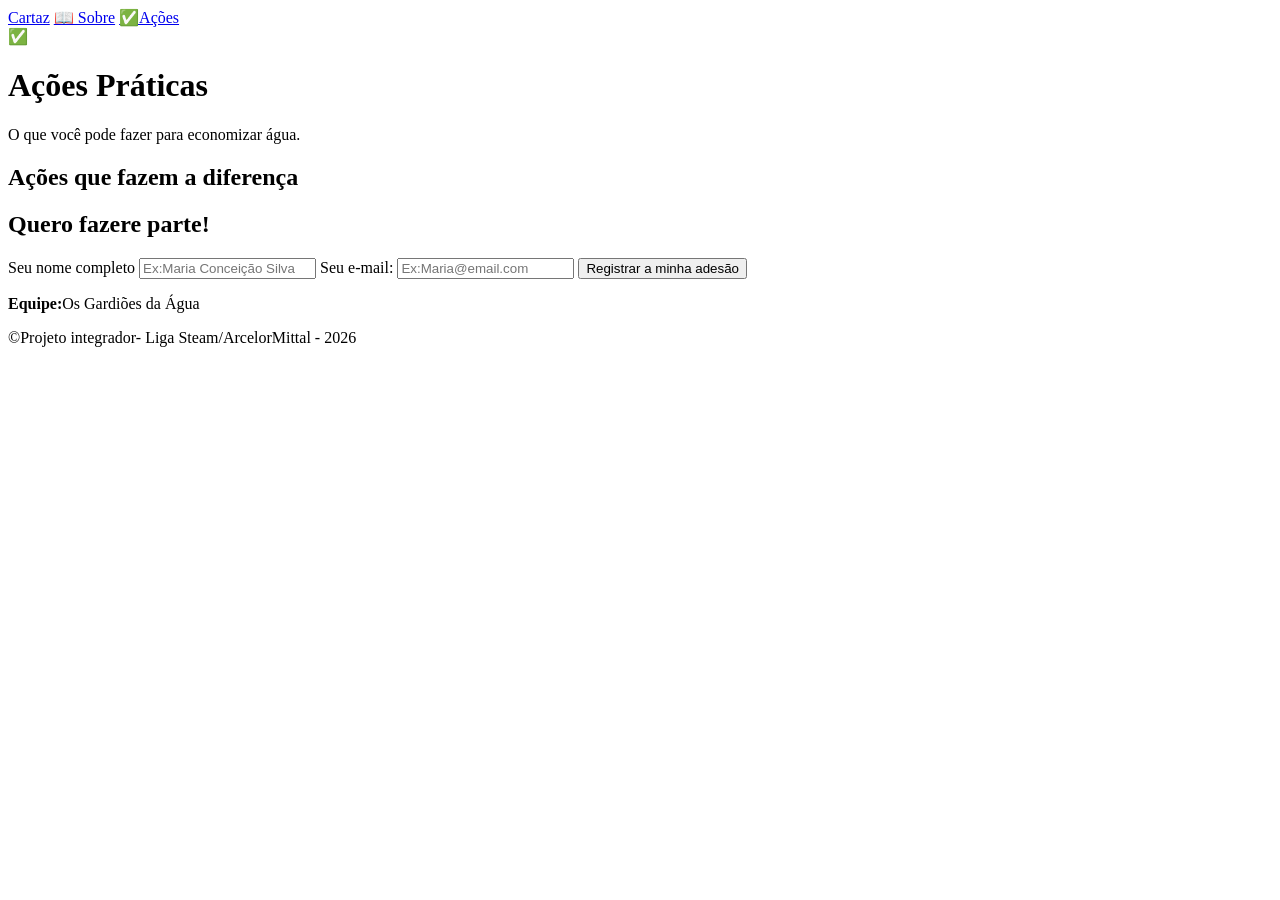
==== acoes.html @ edaf78b9 "feat: criação pagina ações" ====
<!DOCTYPE html>
<html lang="pt-br">
<head>
    <meta charset="UTF-8">
    <meta name="viewport" content="width=device-width, initial-scale=1.0">
    <title>Acoes Práticas| O que voce pode fazer</title>
</head>
<body>
     <header>
        <nav>
            <a href="index.html">Cartaz</a>
            <a href="sobre.html"> 📖 Sobre</a>
            <a href="acoes.html">✅Ações</a>
        </nav>
        <div>✅</div>
        <h1> Ações Práticas</h1>
        <p>O que você pode fazer para economizar água.</p>
   
    </header>
    <main>
        <section> 
            <h2> Ações que fazem a diferença</h2>
            <div>

            </div> 
        </section>

        <section>
            <div> 
                <h2> Quero fazere parte! </h2>
                <form action=""> 
                    <label for="nome">Seu nome completo </label>
                    <input type="text" id="nome" name="nome" required placeholder="Ex:Maria Conceição Silva">

                    <label for="email"> Seu e-mail:</label>
                    <input type="email" id="email" name="email" required placeholder="Ex:Maria@email.com">
                    <button type="submit">Registrar a minha adesão</button>
                </form>
            </div>
        </section>
    </main>
     <footer>
        <p><strong>Equipe:</strong>Os Gardiões da Água</p>
        <p>&copy;Projeto integrador- Liga Steam/ArcelorMittal - 2026</p>

    </footer>
</body>
</html>
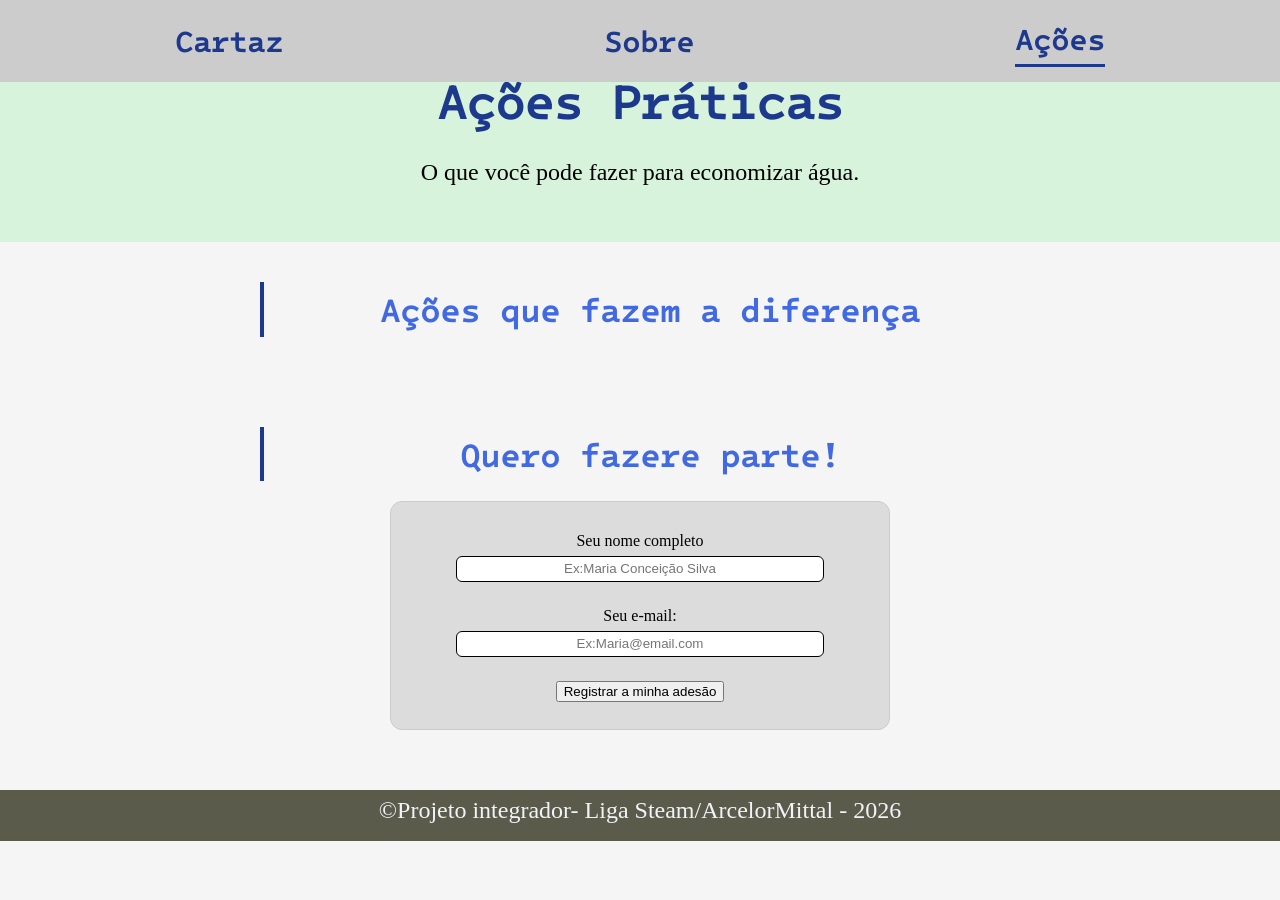
==== commit 9c454920: "new infos" ====
--- a/acoes.html
+++ b/acoes.html
@@ -4,15 +4,16 @@
     <meta charset="UTF-8">
     <meta name="viewport" content="width=device-width, initial-scale=1.0">
     <title>Acoes Práticas| O que voce pode fazer</title>
+    <link rel="stylesheet" href="assets/css/style.css" >
 </head>
 <body>
      <header>
-        <nav>
+        <nav class="menu-navegacao">
             <a href="index.html">Cartaz</a>
-            <a href="sobre.html"> 📖 Sobre</a>
-            <a href="acoes.html">✅Ações</a>
+            <a href="sobre.html"> Sobre</a>
+            <a href="acoes.html" class="ativo">Ações</a>
         </nav>
-        <div>✅</div>
+        
         <h1> Ações Práticas</h1>
         <p>O que você pode fazer para economizar água.</p>
    
@@ -20,15 +21,15 @@
     <main>
         <section> 
             <h2> Ações que fazem a diferença</h2>
-            <div>
+            <div class="lista-acoes">
 
             </div> 
         </section>
 
-        <section>
+        <section class="container-central">
             <div> 
                 <h2> Quero fazere parte! </h2>
-                <form action=""> 
+                <form class="formulario" id="formulario-adesao" action=""> 
                     <label for="nome">Seu nome completo </label>
                     <input type="text" id="nome" name="nome" required placeholder="Ex:Maria Conceição Silva">
 
@@ -40,7 +41,7 @@
         </section>
     </main>
      <footer>
-        <p><strong>Equipe:</strong>Os Gardiões da Água</p>
+      
         <p>&copy;Projeto integrador- Liga Steam/ArcelorMittal - 2026</p>
 
     </footer>
--- a/assets/css/style.css
+++ b/assets/css/style.css
@@ -0,0 +1,199 @@
+@font-face {
+font-family: "intelOneMomo";
+src: url("/assets/fonts/IntelOneMono-VariableFont_wght.ttf")format("truetype");
+font-weight: normal;
+
+}
+
+
+*{
+margin: 0px;
+box-sizing: border-box;
+}
+
+body{
+
+color:#000;
+background-color:oklch(97% 0 0);
+line-height: 1.7;
+text-align: center;
+display: flex;
+flex-direction: column;
+
+}
+
+main{
+
+flex: 1;
+}
+
+header{
+background: #d8f3dc;
+text-align: center;
+padding: 40px 20px;
+margin-top: 20px;
+}
+
+
+
+
+
+.menu-navegacao{
+background: #f0f4f8;
+padding: 15px;
+position: fixed;
+top: 0;
+left: 0;
+width: 100vw;
+z-index: 100;
+display: flex;
+align-items: center;
+justify-content: space-around;
+background: #ccc;
+}
+.menu-navegacao a {
+margin: 0;
+color:oklch(37.9% 0.146 265.522);
+text-decoration: none;
+font-weight: bold;
+transition: 0.3s;
+font-size: 1.8rem;
+text-decoration: none;
+cursor: pointer;
+font-family:"intelOneMomo";
+}
+
+.menu-navegacao a:hover{
+border-bottom: 3px solid white}
+
+
+
+.img_inicio{
+display: block;
+margin: auto;
+width: 100%;
+height: 400px;
+object-fit: cover;
+}
+
+h1{
+color: oklch(37.9% 0.146 265.522);
+font-size: 3rem;
+margin: 0 0 10px;
+font-family:"intelOneMomo";
+}
+
+h2{
+color: oklch(44.6% 0.043 257.281);
+font-size: 2em;
+margin: 0 0 10px;
+font-family:"intelOneMomo";
+}
+
+p{
+font-size: 1.5rem;
+margin: 0 0 10px;
+}
+ul{
+list-style: none;
+padding: 0;
+
+}
+
+
+li{
+background: #d8f3dc;
+border-left: 5px solid green;
+padding: 12px 18px;
+margin-bottom: 8px;
+border-radius: 8px;
+
+font-size: 1.3rem;
+
+
+
+}
+section{
+padding: 40px 20px;
+max-width: 800px;
+margin: 0 auto;
+}
+
+.section-cinza{
+background: #ccc;
+max-width: 100%;
+}
+.container-central{
+margin: 0 auto;
+max-width: 800px;
+
+}
+
+h2{
+color: royalblue;
+border-left: 4px solid oklch(37.9% 0.146 265.522);
+padding-left: 15px;
+}
+
+h2:hover{
+border-bottom: 4px solid oklch(37.9% 0.146 265.522);
+
+}
+
+footer{
+background-color:oklch(46.6% 0.025 107.3);
+color: #f0f4f8;
+text-align: center;
+cursor: default;
+
+}
+
+.botao{
+display: inline-block;
+background-color: oklch(70.7% 0.165 254.624);
+color: black;
+padding: 10px 20px;
+border-radius: 30px;
+text-decoration: none;
+font-weight: bold;
+margin: 15px 0;
+}
+
+.ativo{
+border-bottom: 3px solid oklch(37.9% 0.146 265.522);
+}
+
+.lista-acoes{
+display: grid;
+
+}
+
+
+
+
+.container-central{
+
+}
+
+.formulario{
+max-width: 500px;
+margin: 20px auto;
+padding: 25px 65px;
+background: gainsboro;
+border-radius: 12px ;
+border: 1px solid #ccc;
+}
+
+.formulario input{
+width: 100%;
+padding: 12px;
+margin-bottom: 20px;
+border: 1px solid black;
+border-radius: 6px;
+text-align: center;
+height: 15px;
+}
+
+main{
+
+}
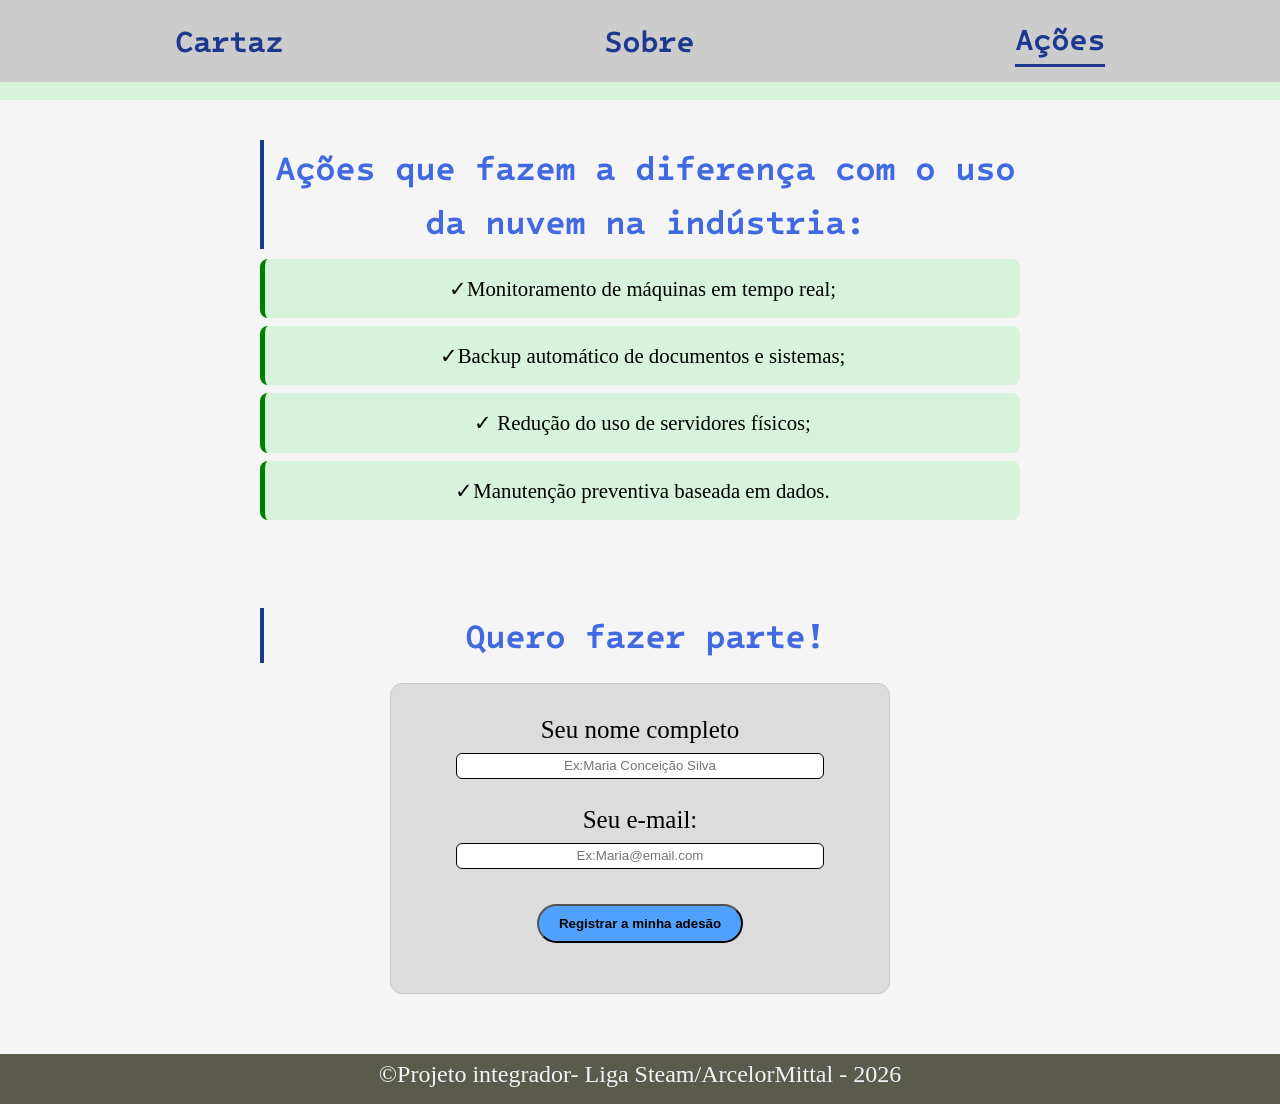
==== commit a061891a: "novas info" ====
--- a/acoes.html
+++ b/acoes.html
@@ -14,13 +14,12 @@
             <a href="acoes.html" class="ativo">Ações</a>
         </nav>
         
-        <h1> Ações Práticas</h1>
-        <p>O que você pode fazer para economizar água.</p>
+       
    
     </header>
     <main>
         <section> 
-            <h2> Ações que fazem a diferença</h2>
+            <h2> Ações que fazem a diferença com o uso da nuvem na indústria:</h2>
             <div class="lista-acoes">
 
             </div> 
@@ -28,14 +27,15 @@
 
         <section class="container-central">
             <div> 
-                <h2> Quero fazere parte! </h2>
+                <h2> Quero fazer parte! </h2>
                 <form class="formulario" id="formulario-adesao" action=""> 
                     <label for="nome">Seu nome completo </label>
                     <input type="text" id="nome" name="nome" required placeholder="Ex:Maria Conceição Silva">
 
                     <label for="email"> Seu e-mail:</label>
                     <input type="email" id="email" name="email" required placeholder="Ex:Maria@email.com">
-                    <button type="submit">Registrar a minha adesão</button>
+                    <button class="btninput" type="submit">Registrar a minha adesão</button>
+                    <p class="msg"></p>
                 </form>
             </div>
         </section>
@@ -45,5 +45,6 @@
         <p>&copy;Projeto integrador- Liga Steam/ArcelorMittal - 2026</p>
 
     </footer>
+    <script src="/assets/js/script.js"></script>
 </body>
 </html>
--- a/assets/css/style.css
+++ b/assets/css/style.css
@@ -51,6 +51,7 @@
 justify-content: space-around;
 background: #ccc;
 }
+
 .menu-navegacao a {
 margin: 0;
 color:oklch(37.9% 0.146 265.522);
@@ -71,9 +72,10 @@
 .img_inicio{
 display: block;
 margin: auto;
-width: 100%;
-height: 400px;
+width:330px;
+height:350px;
 object-fit: cover;
+margin-top: 50px;
 }
 
 h1{
@@ -132,13 +134,11 @@
 h2{
 color: royalblue;
 border-left: 4px solid oklch(37.9% 0.146 265.522);
-padding-left: 15px;
-}
-
-h2:hover{
-border-bottom: 4px solid oklch(37.9% 0.146 265.522);
-
-}
+padding-left: 5px;
+}
+
+
+
 
 footer{
 background-color:oklch(46.6% 0.025 107.3);
@@ -182,6 +182,7 @@
 background: gainsboro;
 border-radius: 12px ;
 border: 1px solid #ccc;
+
 }
 
 .formulario input{
@@ -193,7 +194,34 @@
 text-align: center;
 height: 15px;
 }
-
-main{
+label{
+font-size: 25px;
+}
+.btninput{
+display: inline-block;
+background-color: oklch(70.7% 0.165 254.624);
+color: black;
+padding: 10px 20px;
+border-radius: 30px;
+text-decoration: none;
+font-weight: bold;
+margin: 15px 0;
+}
+
+.msg{
+color: red;
+font-weight: bold;
+}
+
+
+@media (max-width: 480px) { 
+    h1{
+    font-size: 1.5rem;
+    h2{ 
+    font-size: 3px;}
+    
+   
+    
+}
 
 }
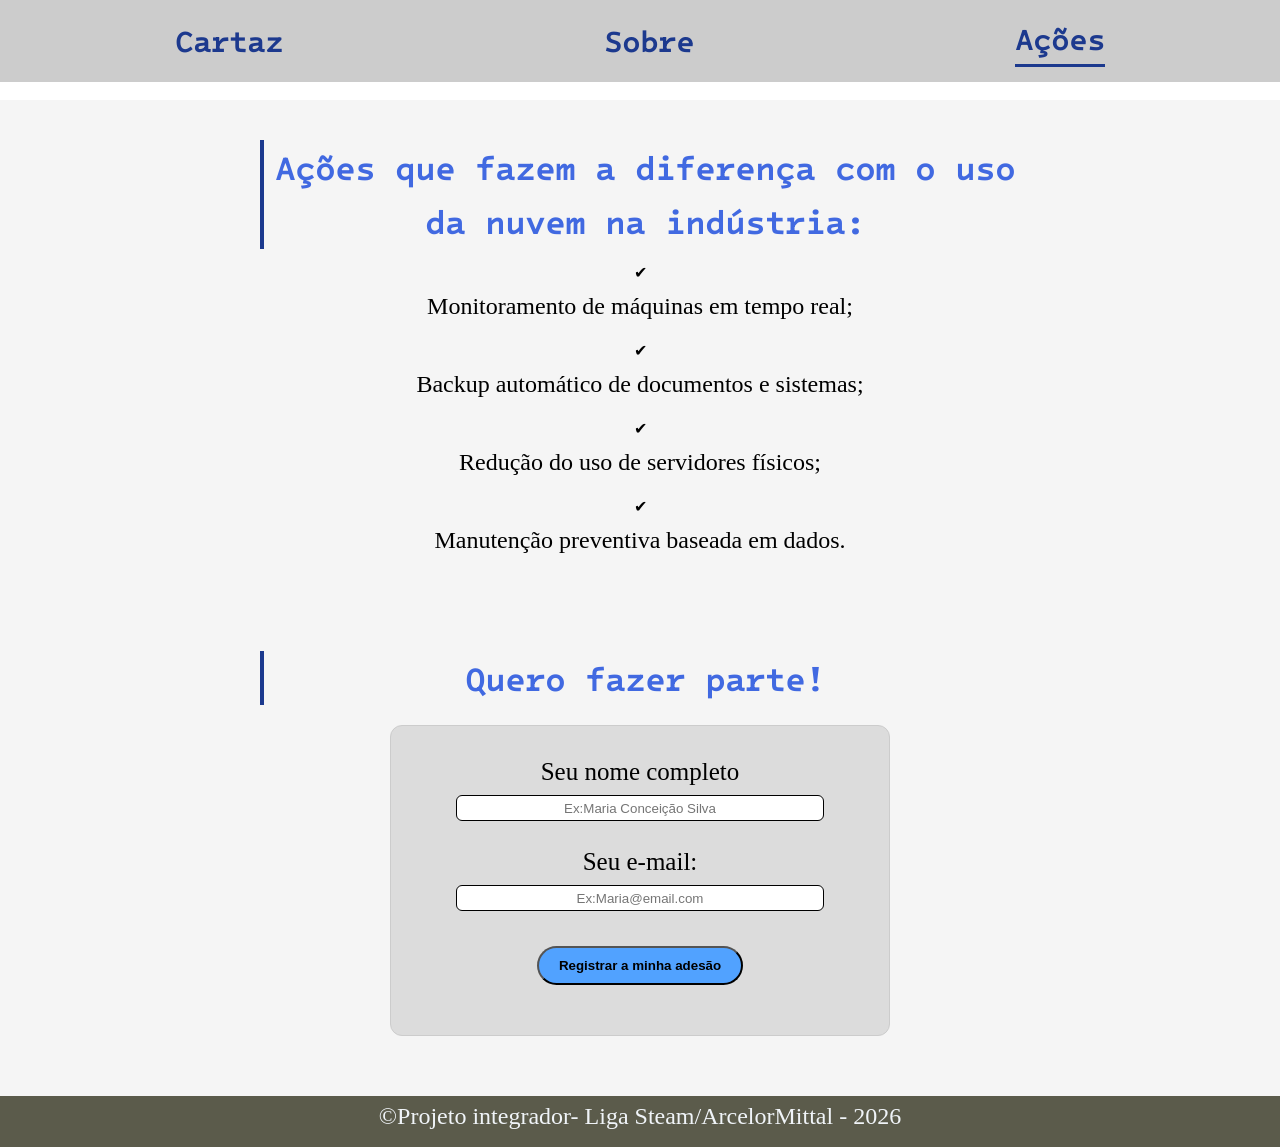
==== commit 26d07e0a: "feat: js" ====
--- a/acoes.html
+++ b/acoes.html
@@ -20,7 +20,7 @@
     <main>
         <section> 
             <h2> Ações que fazem a diferença com o uso da nuvem na indústria:</h2>
-            <div class="lista-acoes">
+            <div id="container-acoes">
 
             </div> 
         </section>
--- a/assets/css/style.css
+++ b/assets/css/style.css
@@ -28,7 +28,7 @@
 }
 
 header{
-background: #d8f3dc;
+background: white;
 text-align: center;
 padding: 40px 20px;
 margin-top: 20px;
@@ -171,9 +171,7 @@
 
 
 
-.container-central{
-
-}
+
 
 .formulario{
 max-width: 500px;
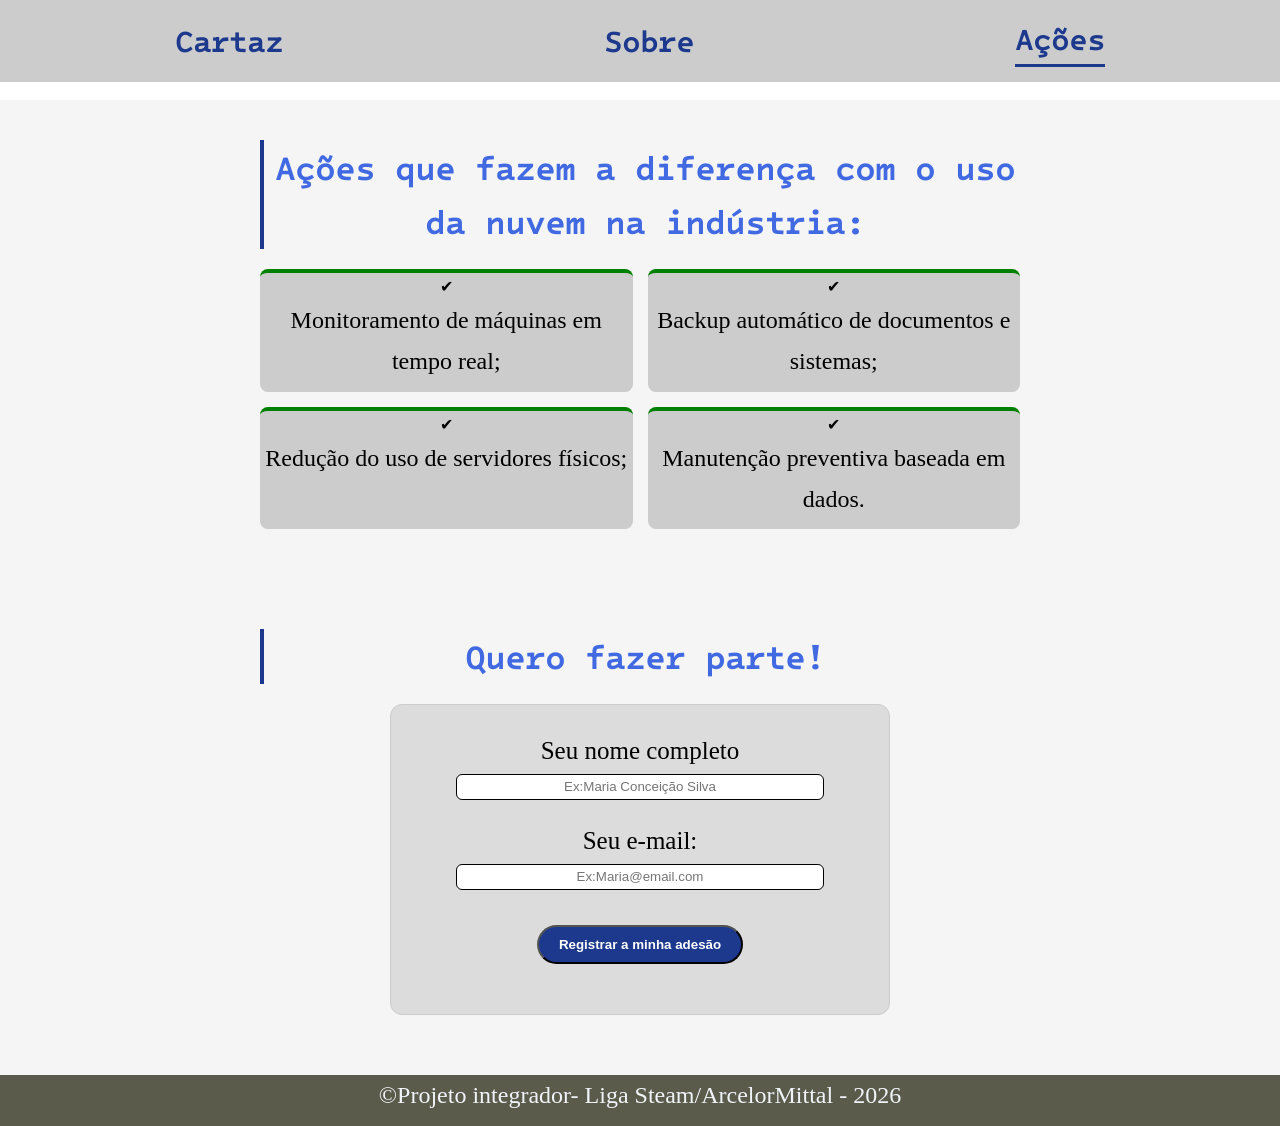
==== commit 9b8dfd09: "feat: aula 27/05" ====
--- a/acoes.html
+++ b/acoes.html
@@ -20,7 +20,7 @@
     <main>
         <section> 
             <h2> Ações que fazem a diferença com o uso da nuvem na indústria:</h2>
-            <div id="container-acoes">
+            <div id="container-acoes"  class="lista-acoes">
 
             </div> 
         </section>
@@ -28,7 +28,7 @@
         <section class="container-central">
             <div> 
                 <h2> Quero fazer parte! </h2>
-                <form class="formulario" id="formulario-adesao" action=""> 
+                <form class="formulario" id="formulario-adesao" action="" novalidate> 
                     <label for="nome">Seu nome completo </label>
                     <input type="text" id="nome" name="nome" required placeholder="Ex:Maria Conceição Silva">
 
--- a/assets/css/style.css
+++ b/assets/css/style.css
@@ -23,8 +23,12 @@
 }
 
 main{
-
 flex: 1;
+}
+
+.container-central{
+max-width: 800px;
+margin: 0 auto;
 }
 
 header{
@@ -33,10 +37,6 @@
 padding: 40px 20px;
 margin-top: 20px;
 }
-
-
-
-
 
 .menu-navegacao{
 background: #f0f4f8;
@@ -80,13 +80,13 @@
 
 h1{
 color: oklch(37.9% 0.146 265.522);
-font-size: 3rem;
+font-size: 2.5rem;
 margin: 0 0 10px;
 font-family:"intelOneMomo";
 }
 
 h2{
-color: oklch(44.6% 0.043 257.281);
+color: oklch(37.9% 0.146 265.522);
 font-size: 2em;
 margin: 0 0 10px;
 font-family:"intelOneMomo";
@@ -167,9 +167,6 @@
 display: grid;
 
 }
-
-
-
 
 
 
@@ -192,13 +189,33 @@
 text-align: center;
 height: 15px;
 }
+
+.lista-acoes{
+display: grid;
+grid-template-columns: repeat(auto-fit,minmax(258px,1fr));
+gap: 15px;
+margin: 20px 0;
+}
+.acao-item{
+background-color: #ccc;
+border-radius: 8px;
+border-top: 4px solid green;
+text-align: center;
+transition: transform 0.3s;
+
+}
+
+.acao-item:hover{
+    transform: translate(-5px);
+}
+
 label{
 font-size: 25px;
 }
 .btninput{
 display: inline-block;
-background-color: oklch(70.7% 0.165 254.624);
-color: black;
+background-color: oklch(37.9% 0.146 265.522);
+color: white;
 padding: 10px 20px;
 border-radius: 30px;
 text-decoration: none;
@@ -212,14 +229,14 @@
 }
 
 
-@media (max-width: 480px) { 
+@media (max-width: 480px){
+
     h1{
-    font-size: 1.5rem;
-    h2{ 
-    font-size: 3px;}
-    
-   
-    
-}
+        font-size: 1.5rem;
+    }
+
+    h2{
+        font-size: 1.3rem;
+    }
 
 }
